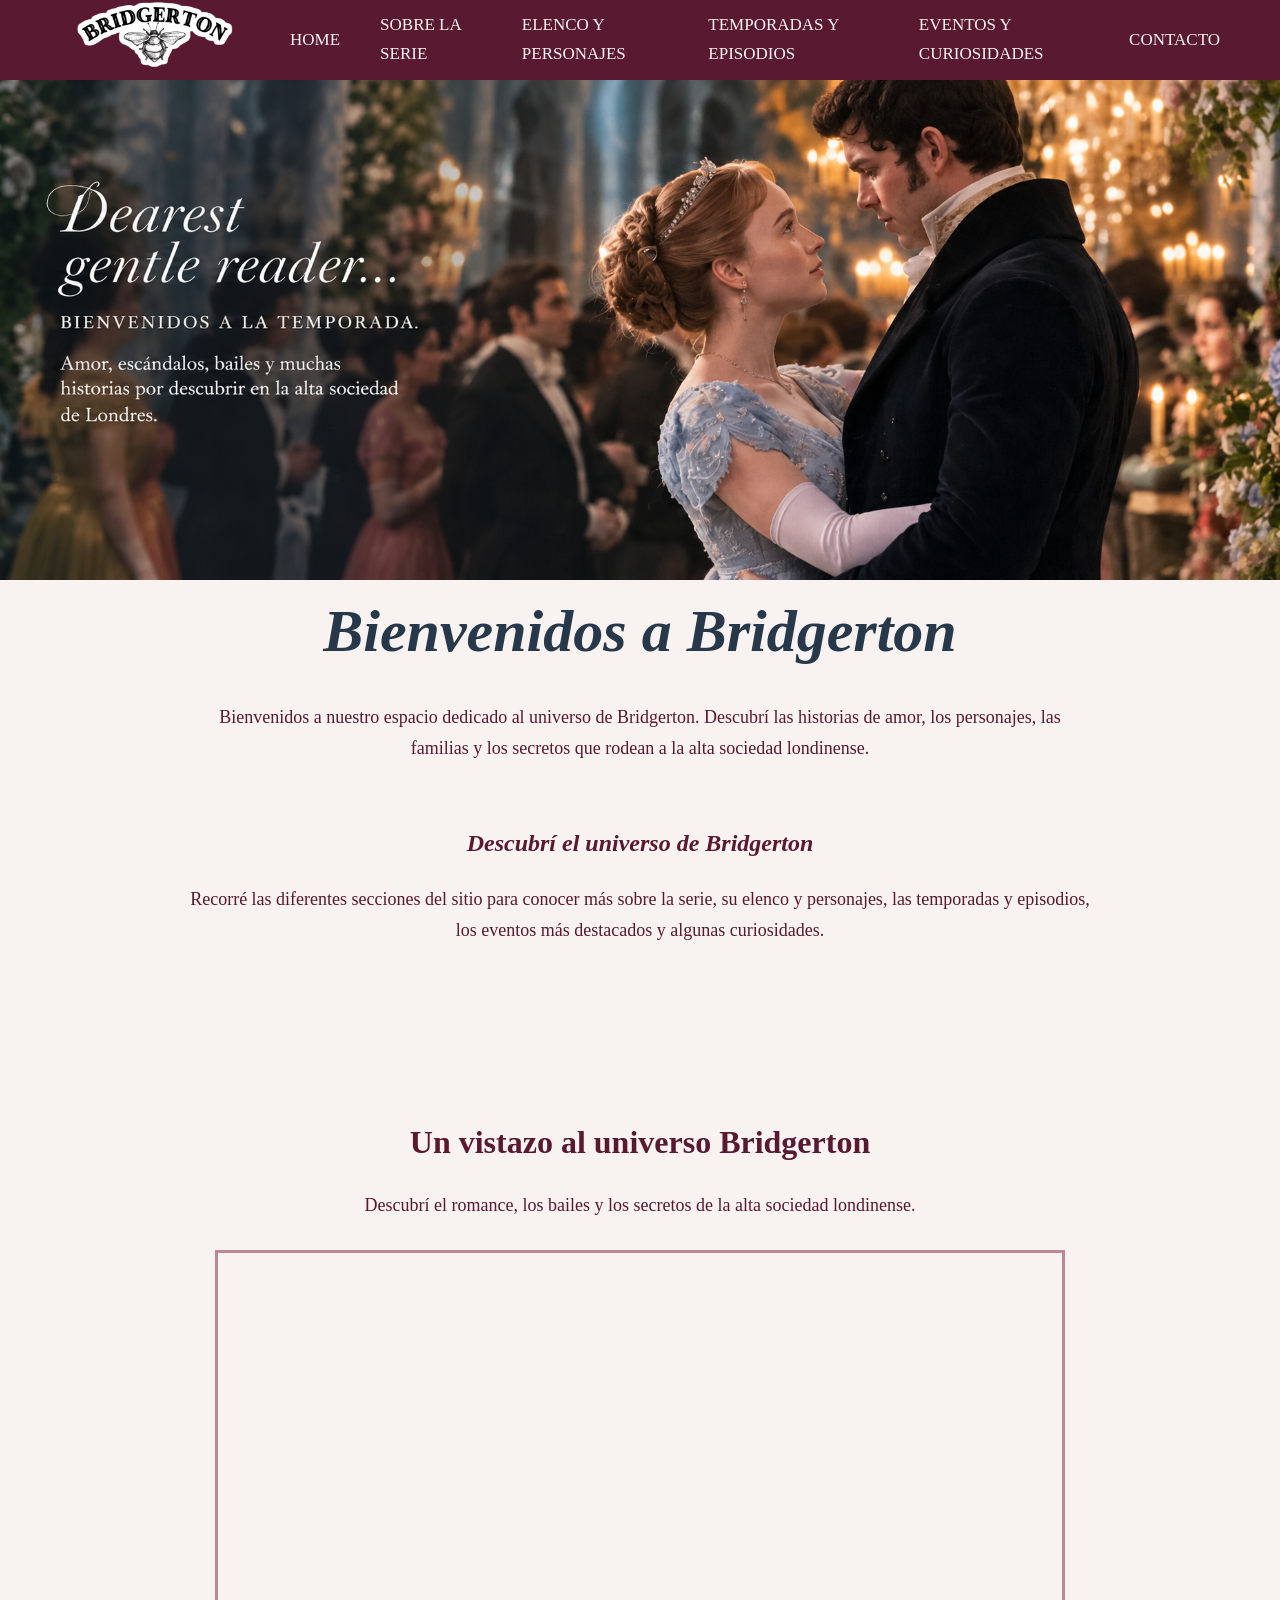
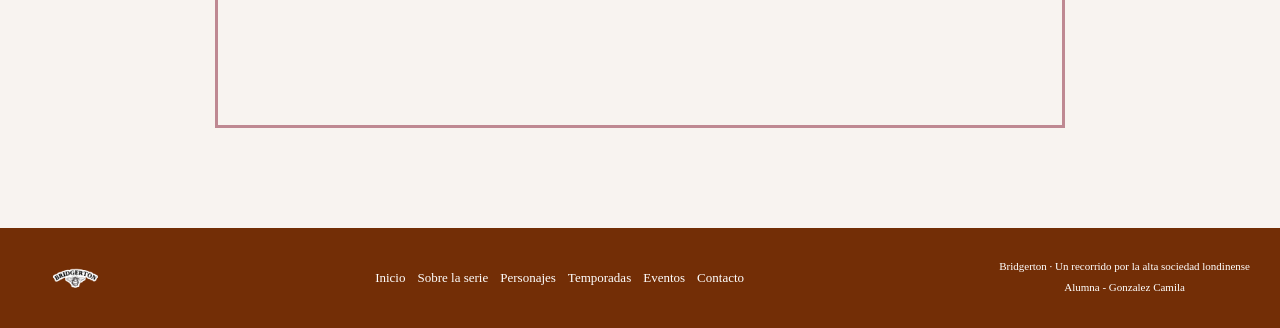
==== index.html @ 9362765f "Add files via upload" ====
<!DOCTYPE html>
<html lang="es">
<head>
    <meta charset="UTF-8">
    <meta name="viewport" content="width=device-width, initial-scale=1.0">

    <title>BRIDGERTON</title>

    <link rel="stylesheet" href="./css/global.css">
    <link rel="stylesheet" href="./css/index.css">
    <link rel="icon" type="image/png" href="./Img/logo.png">
</head>

<body>
 <!-- ENCABEZADO Y NAVEGACIÓN -->
    <header>

        <nav>
            <a href="./index.html">
                <img class="logo" src="./Img/logo.png" alt="Logo de Bridgerton">
            </a>

            <a href="./index.html">HOME</a>
            <a href="./pages/sinapsis.html">SOBRE LA SERIE</a>
            <a href="./pages/personajes.html">ELENCO Y PERSONAJES</a>
            <a href="./pages/temporadas.html">TEMPORADAS Y EPISODIOS</a>
            <a href="./pages/eventos.html">EVENTOS Y CURIOSIDADES</a>
            <a href="./pages/contacto.html">CONTACTO</a>
        </nav>

    </header>

   <!-- IMAGEN PRINCIPAL -->
    <header class="portada">

        <img src="./Img/primera.png" alt="Escena de Bridgerton">

</header>

 <!-- CONTENIDO PRINCIPAL -->
    <main>

        <section>

            <h1><em>Bienvenidos a Bridgerton</em></h1>

            <p>
                Bienvenidos a nuestro espacio dedicado al universo de Bridgerton.
                Descubrí las historias de amor, los personajes, las familias y
                los secretos que rodean a la alta sociedad londinense.
            </p>

        </section>

        <section>

            <h2><em>Descubrí el universo de Bridgerton</em></h2>

            <p>
                Recorré las diferentes secciones del sitio para conocer más
                sobre la serie, su elenco y personajes, las temporadas y
                episodios, los eventos más destacados y algunas curiosidades.
            </p>

        </section>

        <section class="trailer">
    <h2>Un vistazo al universo Bridgerton</h2>

    <p>Descubrí el romance, los bailes y los secretos de la alta sociedad londinense.</p>

    <iframe
        width="800"
        height="450"
        src="https://www.youtube.com/embed/15KK0jSfDgE"
        title="Tráiler oficial de Bridgerton"
        allowfullscreen>
    </iframe>
</section>

    </main>

   <!-- PIE DE PÁGINA -->
<footer class="pie-pagina">

    <div class="footer-logo">
        <img src="./Img/logo.png" alt="Logo de Bridgerton">
    </div>

    <div class="footer-enlaces">
        <a href="./index.html">Inicio</a>
        <a href="./pages/sinapsis.html">Sobre la serie</a>
        <a href="./pages/personajes.html">Personajes</a>
        <a href="./pages/temporadas.html">Temporadas</a>
        <a href="./pages/eventos.html">Eventos</a>
        <a href="./pages/contacto.html">Contacto</a>
    </div>

    <div class="footer-creditos">
        <p>Bridgerton · Un recorrido por la alta sociedad londinense</p>
        <p>Alumna - Gonzalez Camila</p>
    </div>

</footer>

</body>

</html>
---- css/global.css ----
body {
    background-color: #f8f3f0;  /*FONDO*/
    color: #591931;  /*TEXTO*/ 
    font-family: Georgia, 'Times New Roman', Times, serif;
    line-height: 1.7;
}

a {
    color: #591931;
    text-decoration: none;
}

*{
   margin: 0;
    padding: 0;
    box-sizing: border-box;
}
nav a {
    color: #f8f3f0;
    text-decoration: none;
    margin: 0 20px;
    font-size: 17px;
    display: inline-block;
    transition: color 0.3s ease, transform 0.3s ease;
}

nav a:hover {
    color: #bf8892;
    transform: translateY(-3px);
}

/* FOOTER */

.pie-pagina {
    width: 100%;
    min-height: 100px;
    background-color: #732E06;
    padding: 15px 30px;
    display: flex;
    align-items: center;
    justify-content: space-between;
    gap: 15px;
}

.pie-pagina .footer-logo img {
    width: 90px;
    height: 55px;
    object-fit: contain;
    display: block;
}

.footer-enlaces {
    display: flex;
    flex-wrap: wrap;
    justify-content: center;
    gap: 12px;
}

.footer-enlaces a {
    color: white;
    font-size: 13px;
}

.footer-creditos {
    text-align: center;
}

.footer-creditos p {
    color: white;
    font-size: 11px;
    margin-bottom: 3px;
}

nav{
height: 80px;
    display: flex;
    align-items: center;
    justify-content: space-between;
    padding: 10px 40px;
    background-color: #591931;
}

nav .logo{
  width: 190px;
    height: auto;
    object-fit: contain;

} 

/* Animación de aparición de títulos */

main h1 {
    animation: aparecer 1s ease;
}

@keyframes aparecer {
    from {
        opacity: 0;
        transform: translateY(20px);
    }

    to {
        opacity: 1;
        transform: translateY(0);
    }
}

main p {
    color: #591931;
    font-size: 18px;
}
---- css/index.css ----
.portada {
    width: 100%;
    height: 500px;
    overflow: hidden;
}

.portada img {
    width: 100%;
    height: 100%;
    object-fit: cover;
    object-position: center;
    display: block;
}

main section{

 text-align: center;
    max-width: 900px;
    margin: auto;
}

main h1 {
    color: #263849;
    font-size: 60px;
    text-align: center;
    margin-bottom: 20px;
}


main h2 {
    color: #591931;
    text-align: center;
    margin-top: 60px;
    margin-bottom: 20px;
}

main section:last-child {
    margin-bottom: 60px;
}

.trailer {
    text-align: center;
    margin: 70px auto;
    padding: 40px 20px;
}

.trailer h2 {
    color: #591931;
    font-size: 32px;
    margin-bottom: 20px;
}

.trailer p {
    margin-bottom: 30px;
}

.trailer iframe {
    width: 100%;
    max-width: 850px;
    aspect-ratio: 16 / 9;
    height: auto;
    border: 3px solid #BF8892;
    display: block;
    margin: 0 auto;
}
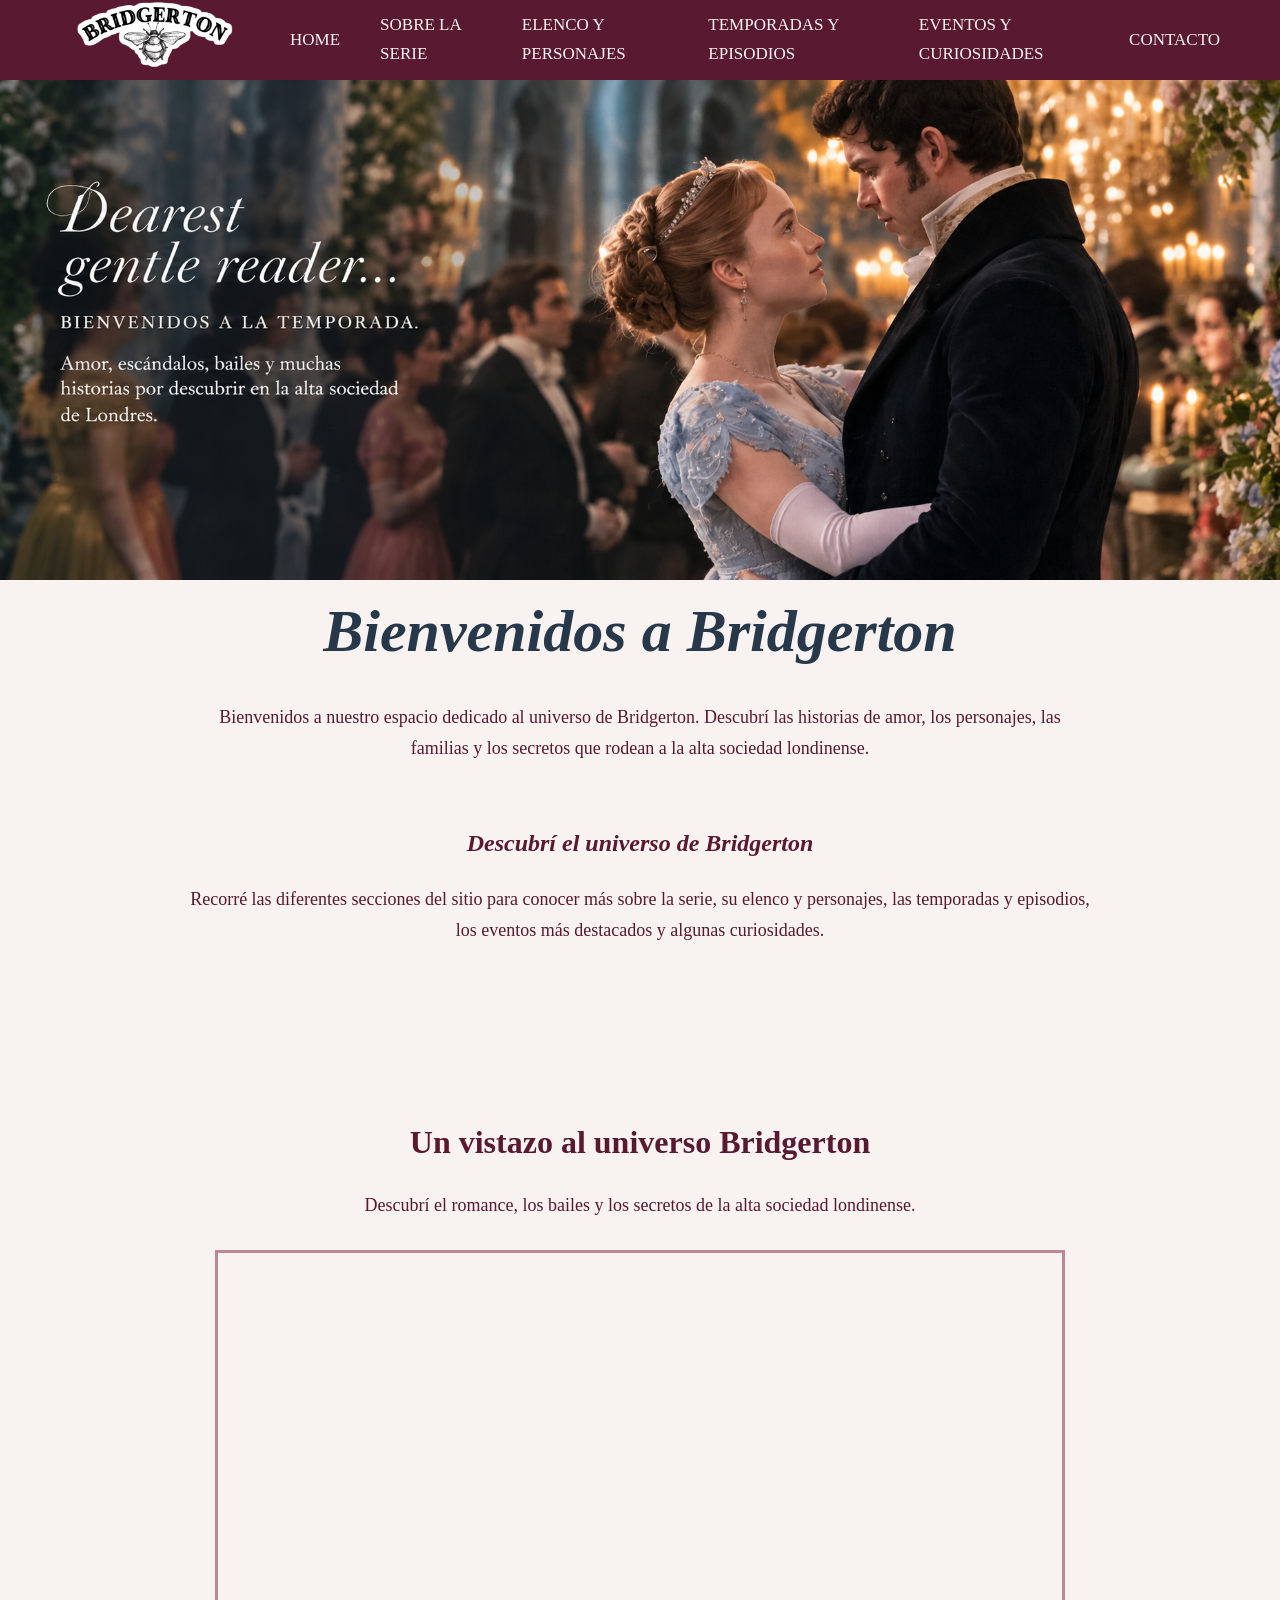
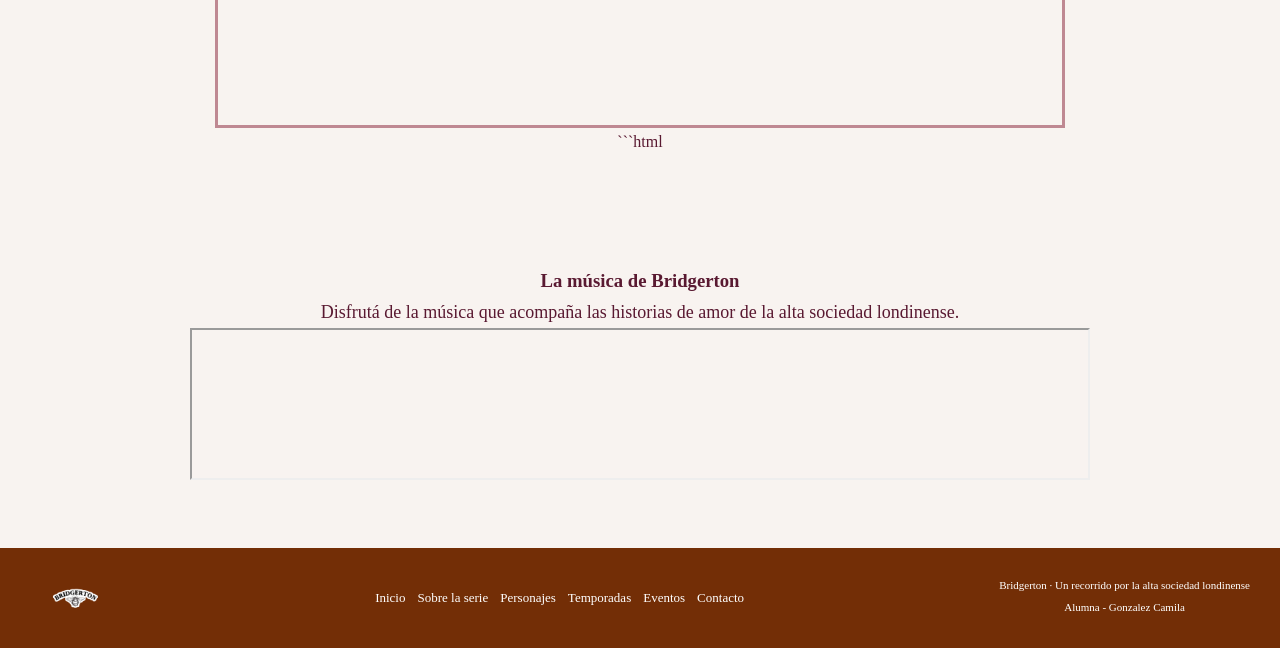
==== commit 81f6052c: "Add music section with Spotify playlist Added a new section for music featuring a Spotify playlist r" ====
--- a/index.html
+++ b/index.html
@@ -76,9 +76,24 @@
         title="Tráiler oficial de Bridgerton"
         allowfullscreen>
     </iframe>
+```html
 </section>
 
-    </main>
+<section class="musica">
+    <h3>La música de Bridgerton</h3>
+    <p>Disfrutá de la música que acompaña las historias de amor de la alta sociedad londinense.</p>
+
+    <iframe
+        src="https://open.spotify.com/embed/playlist/37i9dQZF1DX5Hl0iWtr5b3"
+        width="100%"
+        height="152"
+        title="Música de Bridgerton"
+        allow="autoplay; clipboard-write; encrypted-media; fullscreen; picture-in-picture"
+        loading="lazy">
+    </iframe>
+</section>
+
+</main>
 
    <!-- PIE DE PÁGINA -->
 <footer class="pie-pagina">
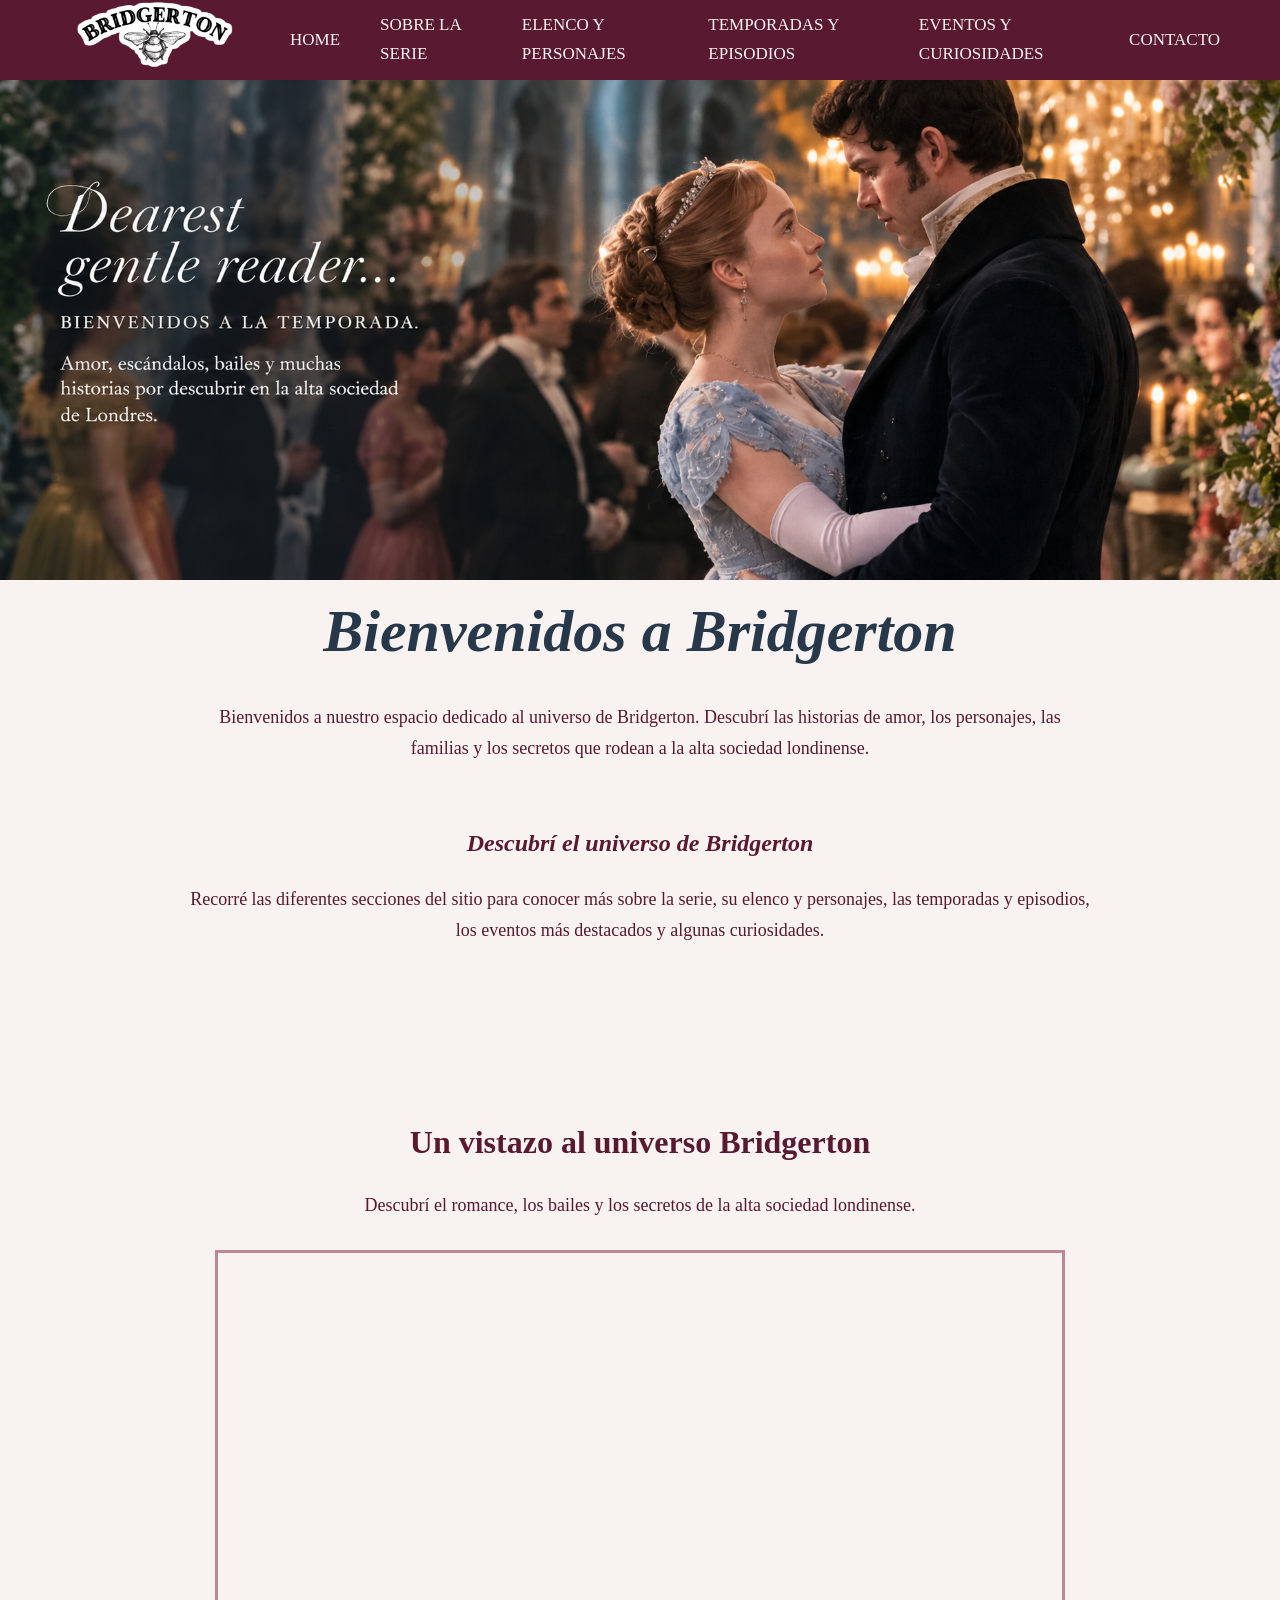
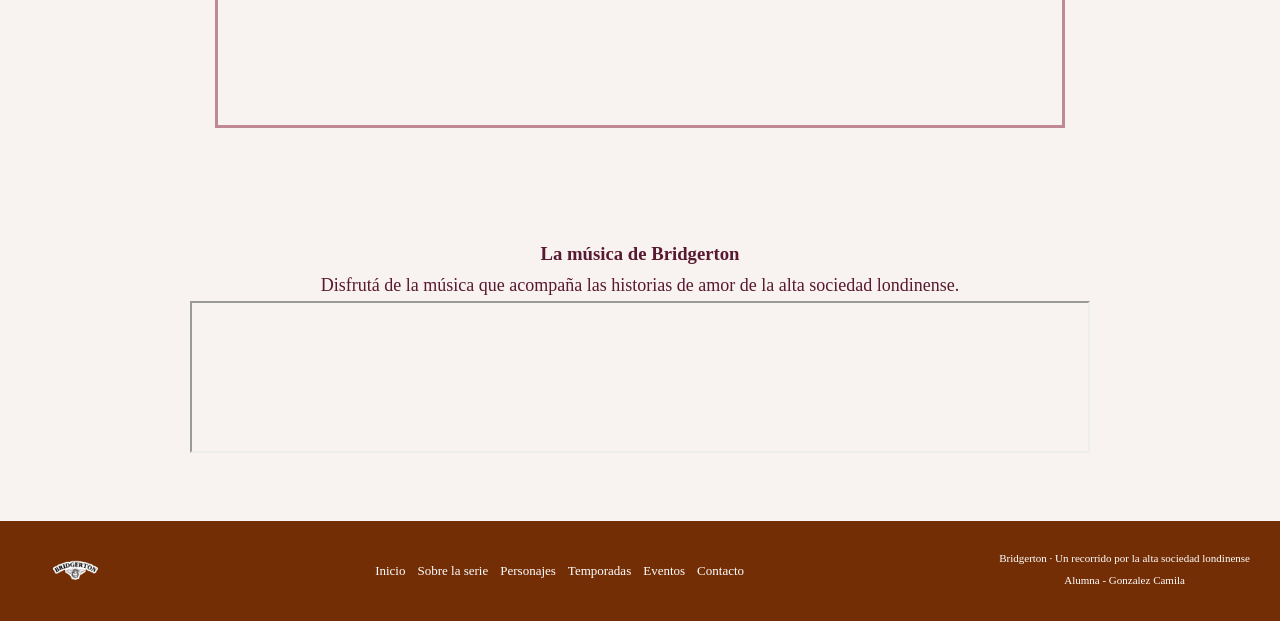
==== commit d32e4295: "Fix HTML formatting and structure" ====
--- a/index.html
+++ b/index.html
@@ -76,7 +76,7 @@
         title="Tráiler oficial de Bridgerton"
         allowfullscreen>
     </iframe>
-```html
+
 </section>
 
 <section class="musica">
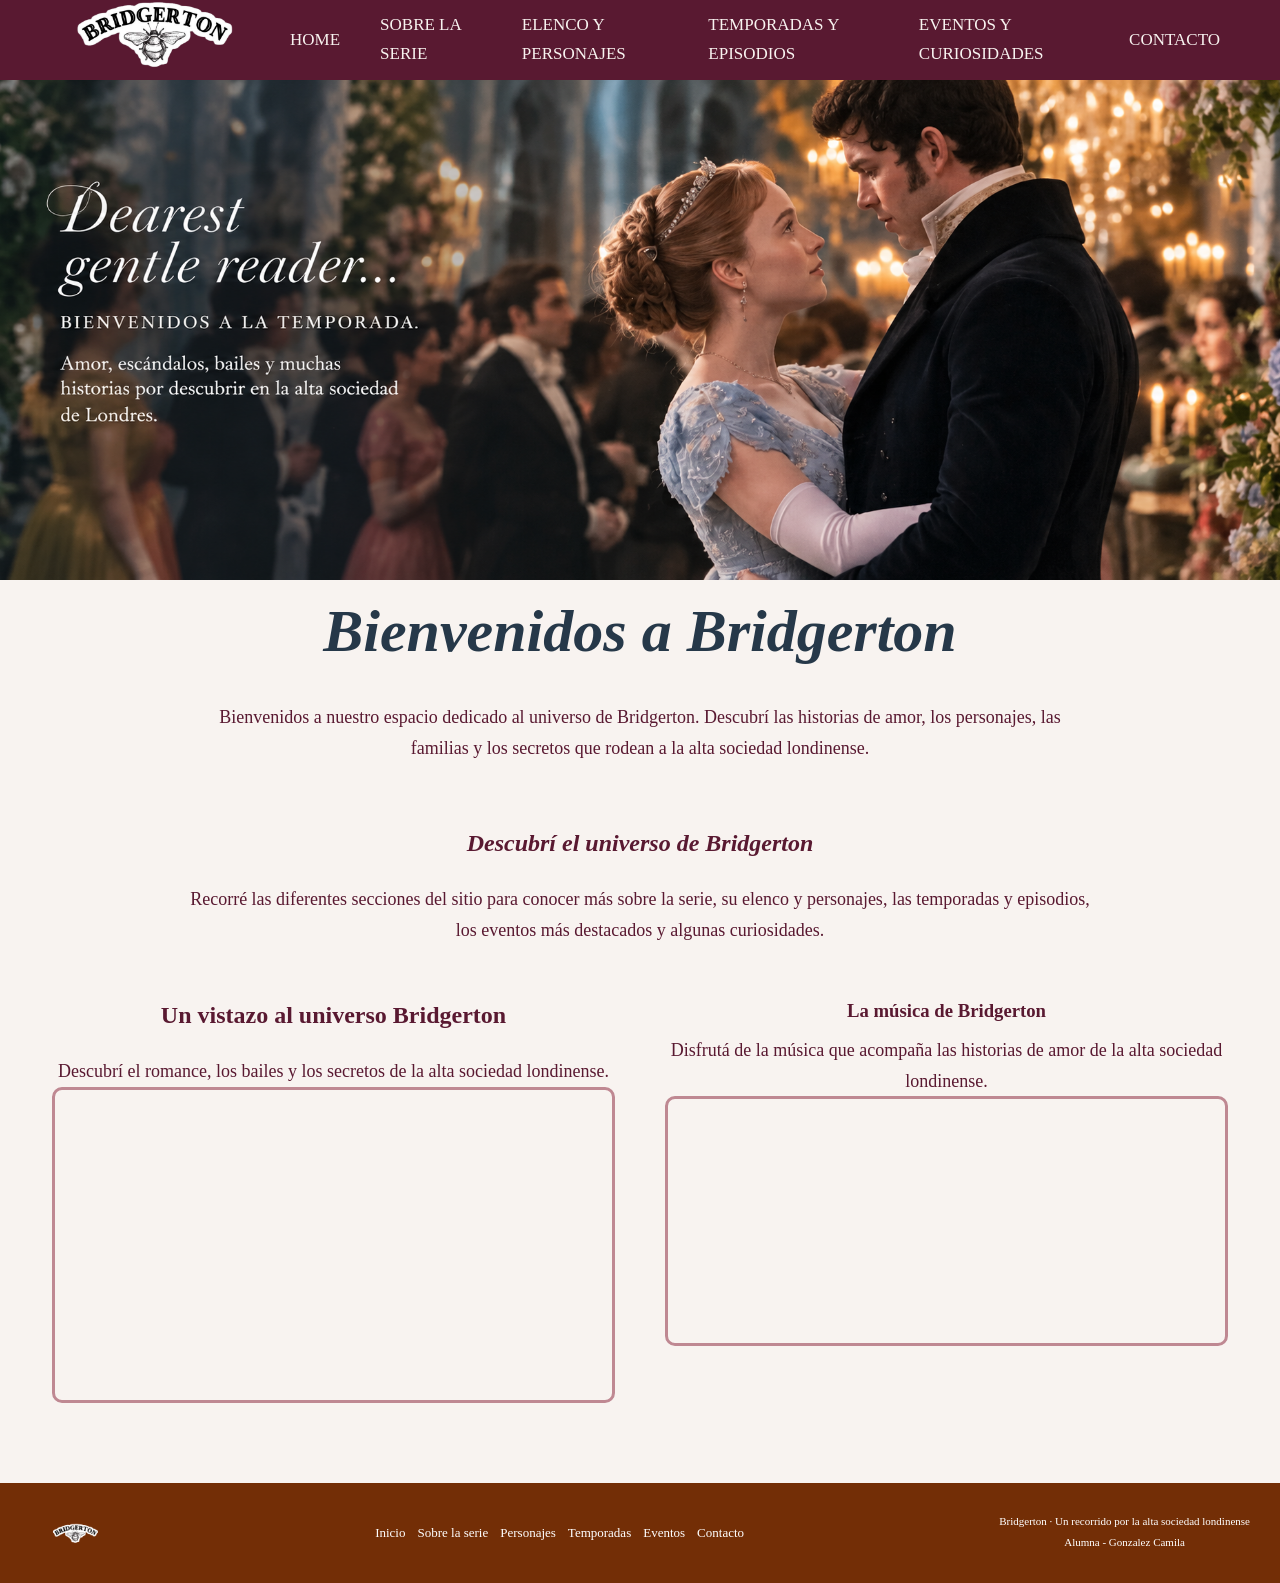
==== commit 0c2c10ee: "Add files via upload" ====
--- a/index.html
+++ b/index.html
@@ -64,36 +64,37 @@
 
         </section>
 
-        <section class="trailer">
-    <h2>Un vistazo al universo Bridgerton</h2>
+<section class="multimedia">
 
-    <p>Descubrí el romance, los bailes y los secretos de la alta sociedad londinense.</p>
+    <div class="trailer">
+        <h2>Un vistazo al universo Bridgerton</h2>
 
-    <iframe
-        width="800"
-        height="450"
-        src="https://www.youtube.com/embed/15KK0jSfDgE"
-        title="Tráiler oficial de Bridgerton"
-        allowfullscreen>
-    </iframe>
+        <p>Descubrí el romance, los bailes y los secretos de la alta sociedad londinense.</p>
+
+        <iframe
+            src="https://www.youtube.com/embed/15KK0jSfDgE"
+            title="Tráiler oficial de Bridgerton"
+            allowfullscreen>
+        </iframe>
+    </div>
+
+    <div class="musica">
+        <h3>La música de Bridgerton</h3>
+
+        <p>Disfrutá de la música que acompaña las historias de amor de la alta sociedad londinense.</p>
+
+        <iframe
+            src="https://open.spotify.com/embed/playlist/37i9dQZF1DX5Hl0iWtr5b3"
+            width="100%"
+            height="400"
+            title="Música de Bridgerton"
+            allow="autoplay; clipboard-write; encrypted-media; fullscreen; picture-in-picture"
+            loading="lazy">
+        </iframe>
+    </div>
 
 </section>
-
-<section class="musica">
-    <h3>La música de Bridgerton</h3>
-    <p>Disfrutá de la música que acompaña las historias de amor de la alta sociedad londinense.</p>
-
-    <iframe
-        src="https://open.spotify.com/embed/playlist/37i9dQZF1DX5Hl0iWtr5b3"
-        width="100%"
-        height="152"
-        title="Música de Bridgerton"
-        allow="autoplay; clipboard-write; encrypted-media; fullscreen; picture-in-picture"
-        loading="lazy">
-    </iframe>
-</section>
-
-</main>
+    </main>
 
    <!-- PIE DE PÁGINA -->
 <footer class="pie-pagina">
--- a/css/index.css
+++ b/css/index.css
@@ -38,28 +38,71 @@
     margin-bottom: 60px;
 }
 
-.trailer {
-    text-align: center;
-    margin: 70px auto;
-    padding: 40px 20px;
+.multimedia {
+    display: flex;
+    align-items: flex-start;
+    justify-content: center;
+    gap: 50px;
+    width: 95%;
+    max-width: 1600px;
+    margin: 30px auto 60px;
+    padding: 20px;
 }
 
-.trailer h2 {
-    color: #591931;
-    font-size: 32px;
-    margin-bottom: 20px;
+.multimedia .trailer,
+.multimedia .musica {
+    flex: 1;
+    min-width: 0;
+    margin: 0;
+    max-width: none;
 }
 
-.trailer p {
-    margin-bottom: 30px;
+.multimedia iframe {
+    width: 100%;
+    border: 3px solid #BF8892;
+    border-radius: 10px;
+    display: block;
 }
 
-.trailer iframe {
-    width: 100%;
-    max-width: 850px;
+.multimedia .trailer iframe {
     aspect-ratio: 16 / 9;
     height: auto;
-    border: 3px solid #BF8892;
-    display: block;
-    margin: 0 auto;
-}+}
+
+.multimedia .musica iframe {
+    height: 250px;
+}
+
+@media (max-width: 768px) {
+    .multimedia {
+        flex-direction: column;
+    }
+
+    .multimedia .trailer,
+    .multimedia .musica {
+        width: 100%;
+    }
+}
+.multimedia .musica iframe {
+    height: 250px;
+}
+
+.multimedia .musica {
+    padding-top: 80px;
+}
+.multimedia .musica {
+    padding-top: 0;
+    margin-top: 0;
+    
+}
+
+.multimedia .musica h3 {
+    margin-top: 0;
+    position: static;
+    top: 4px;
+}
+.multimedia .trailer h2,
+.multimedia .musica h3 {
+    margin-top: 0;
+    min-height: 40px;
+}
